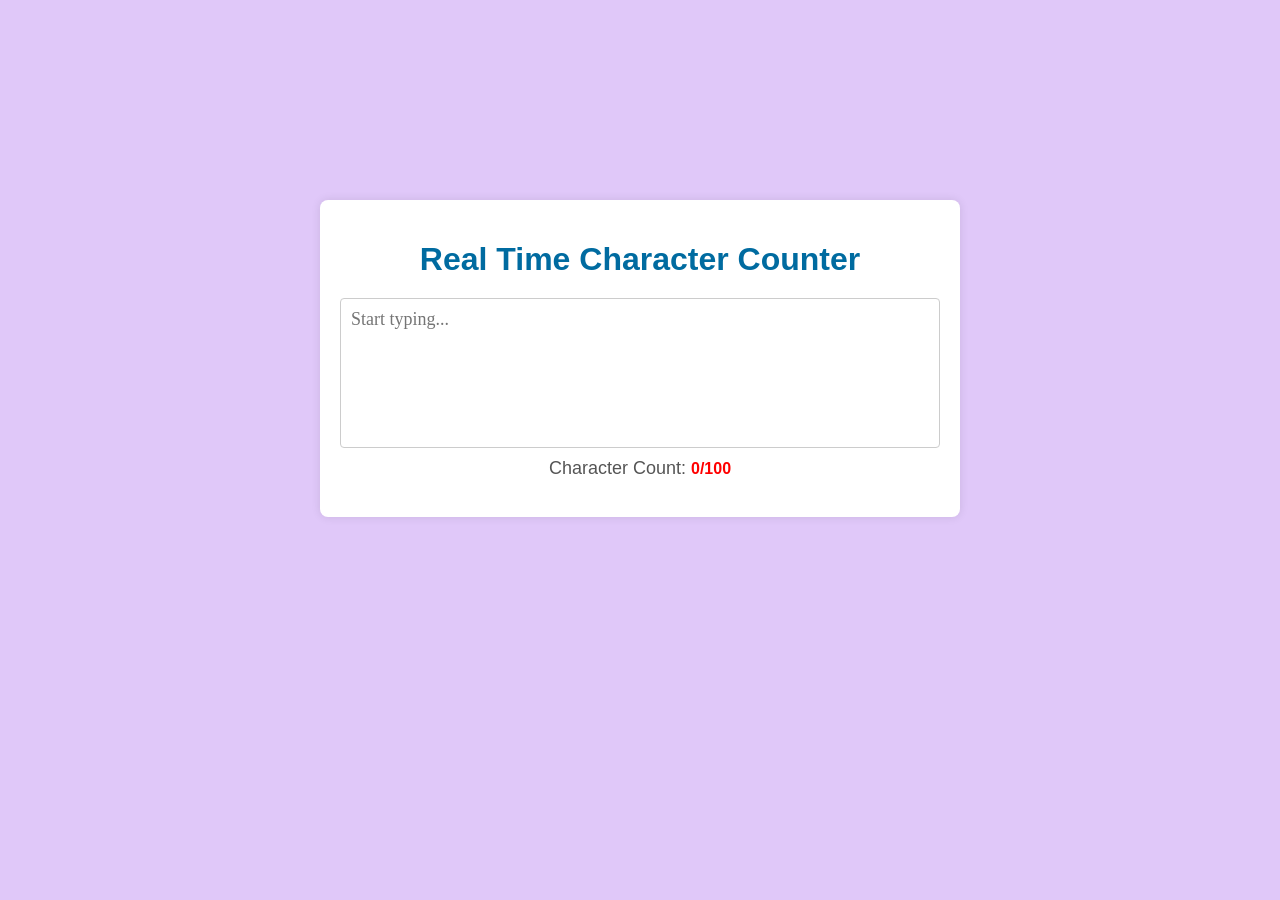
==== real-time-character-counter/index.html @ 588ed992 "A real-time character counter" ====
<!DOCTYPE html>
<html lang="en">
  <head>
    <meta charset="utf-8" />
    <meta name="viewport" content="width=device-width, initial-scale=1.0" />
    <title>Real Time Counter</title>
    <link rel="stylesheet" href="styles.css" />
  </head>

  <body>
    <main>
      <div class="container">
        <h1 class="title">Real Time Character Counter</h1>
        <textarea
          id="text-input"
          placeholder="Start typing..."
          rows="10"
          cols="50"
        ></textarea>
        <div class="counter">
          <p>Character Count: <span class="error">0/100</span></p>
        </div>
      </div>
    </main>
    <script src="script.js"></script>
  </body>
</html>
---- real-time-character-counter/styles.css ----
body {
    margin: 0;
    padding: 0;
    box-sizing: border-box;
    font-family: Arial, sans-serif;
    background-color: #e0c8f9;
}

.container {
    display: flex;
    flex-direction: column;
    align-items: center;
    max-width: 600px;
    margin: 200px auto;
    padding: 20px;
    background: #fff;
    box-shadow: 0 0 10px rgba(0, 0, 0, 0.1);
    border-radius: 8px;
}

h1 {
    margin-bottom: 20px;
    color: #006ba0;
}

textarea {
    width: 100%;
    height: 150px;
    font-family: Cambria, Cochin, Georgia, Times, 'Times New Roman', serif;
    padding: 10px;
    font-size: 18px;
    border: 1px solid #ccc;
    border-radius: 4px;
    resize: none;
    box-sizing: border-box;
}

textarea:focus {
    outline: none;
}

.counter p {
    margin-top: 10px;
    font-size: 18px;
    color: #555;
}

p span {
    font-weight: bold;
   color: #006ba0;
}

.error {
    color: red;
    margin-top: 10px;
    font-size: 16px;
}
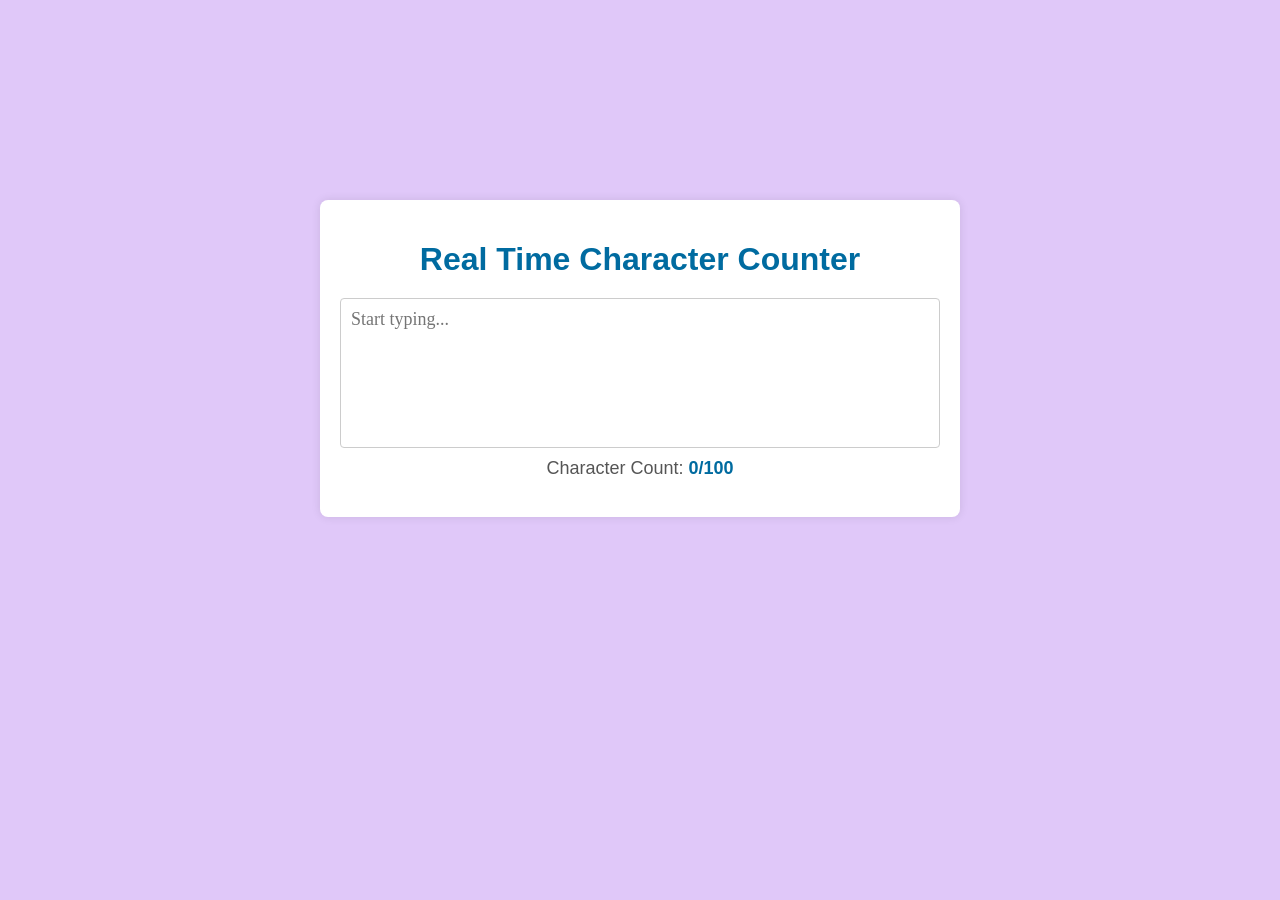
==== commit 8eef4768: "Added the Javascript functionality to the real-time character counter" ====
--- a/real-time-character-counter/index.html
+++ b/real-time-character-counter/index.html
@@ -18,7 +18,7 @@
           cols="50"
         ></textarea>
         <div class="counter">
-          <p>Character Count: <span class="error">0/100</span></p>
+          <p>Character Count: <span id="char-count">0/100</span></p>
         </div>
       </div>
     </main>
--- a/real-time-character-counter/styles.css
+++ b/real-time-character-counter/styles.css
@@ -53,5 +53,5 @@
 .error {
     color: red;
     margin-top: 10px;
-    font-size: 16px;
+    font-size: 18px;
 }
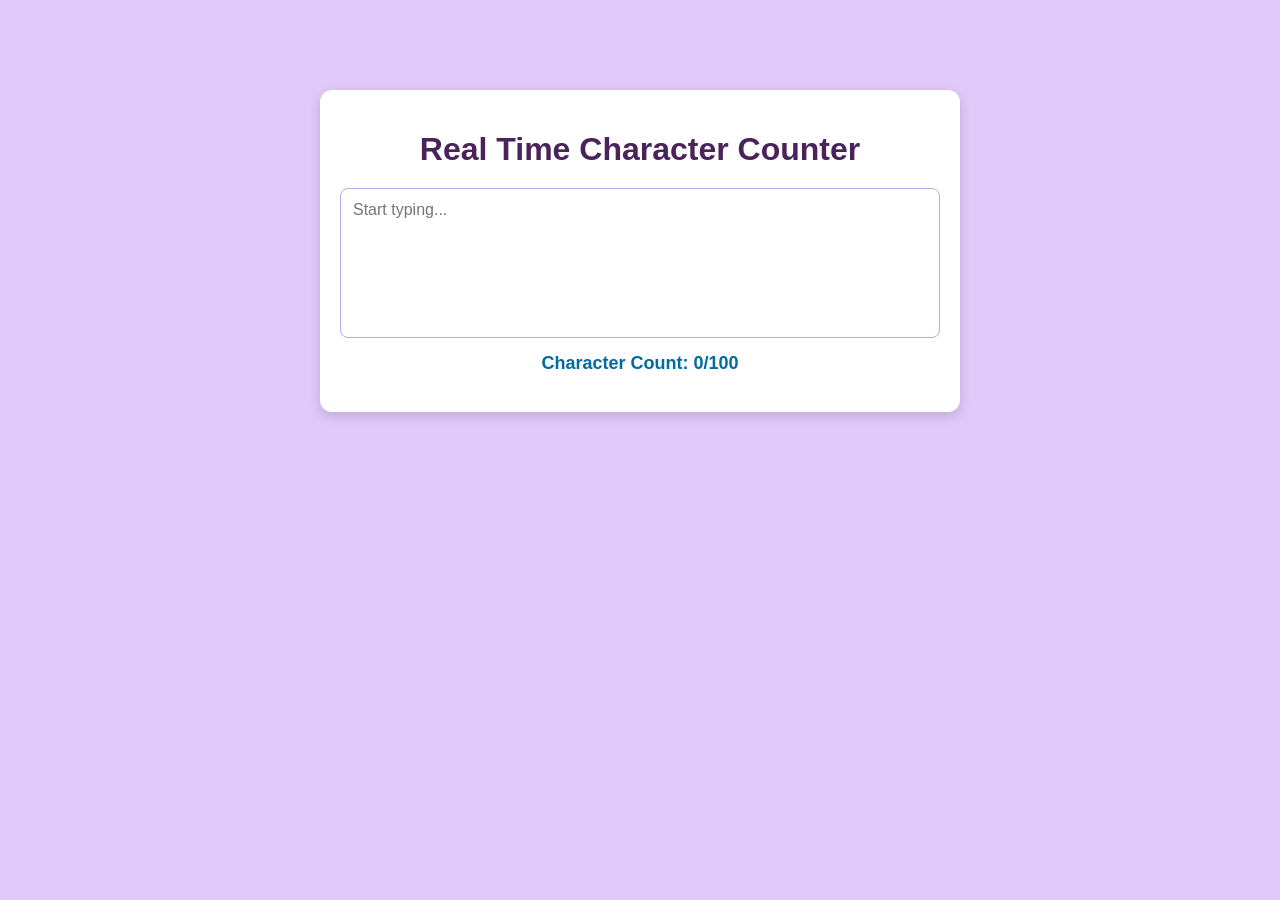
==== commit 9f30b0ba: "started light-box project" ====
--- a/real-time-character-counter/index.html
+++ b/real-time-character-counter/index.html
@@ -18,7 +18,7 @@
           cols="50"
         ></textarea>
         <div class="counter">
-          <p>Character Count: <span id="char-count">0/100</span></p>
+          <p id="char-count">Character Count: 0/100</p>
         </div>
       </div>
     </main>
--- a/real-time-character-counter/styles.css
+++ b/real-time-character-counter/styles.css
@@ -1,8 +1,13 @@
+/*
+ * Responsive and Styled Character Counter
+ * Using a simple ID + Class selector for high specificity error styling.
+ */
+
 body {
     margin: 0;
     padding: 0;
     box-sizing: border-box;
-    font-family: Arial, sans-serif;
+    font-family: 'Inter', Arial, sans-serif;
     background-color: #e0c8f9;
 }
 
@@ -11,47 +16,85 @@
     flex-direction: column;
     align-items: center;
     max-width: 600px;
-    margin: 200px auto;
+    /* CHANGE: Use viewport height (vh) for adaptive vertical centering on large screens */
+    margin: 10vh auto;
     padding: 20px;
     background: #fff;
-    box-shadow: 0 0 10px rgba(0, 0, 0, 0.1);
-    border-radius: 8px;
+    box-shadow: 0 4px 12px rgba(0, 0, 0, 0.15);
+    border-radius: 12px;
 }
 
 h1 {
     margin-bottom: 20px;
-    color: #006ba0;
+    color: #4a235a; /* Darker purple for contrast */
 }
 
 textarea {
     width: 100%;
     height: 150px;
-    font-family: Cambria, Cochin, Georgia, Times, 'Times New Roman', serif;
-    padding: 10px;
-    font-size: 18px;
-    border: 1px solid #ccc;
-    border-radius: 4px;
+    font-family: inherit; /* Use body font or a standard monospace for code/text input */
+    padding: 12px;
+    font-size: 16px;
+    border: 1px solid #c0a8e0;
+    border-radius: 8px;
     resize: none;
     box-sizing: border-box;
+    transition: border-color 0.3s;
 }
 
 textarea:focus {
     outline: none;
+    border-color: #006ba0;
+    box-shadow: 0 0 0 3px rgba(0, 107, 160, 0.2);
 }
 
-.counter p {
-    margin-top: 10px;
+/* Base styles for the counter display */
+#char-count {
+    font-weight: 600;
+    color: #006ba0;
+    margin-top: 15px;
     font-size: 18px;
-    color: #555;
+    transition: color 0.2s ease-in-out;
+    display: block; /* Ensure it takes up its own line */
 }
 
-p span {
-    font-weight: bold;
-   color: #006ba0;
+/* FIX: Use ID + Class selector for high specificity.
+ * This ensures the red color overrides the default blue color when the .error class is added.
+ */
+#char-count.error {
+    color: #c0392b; /* A strong red color for the error state */
+    animation: shake 0.5s;
 }
 
-.error {
-    color: red;
-    margin-top: 10px;
-    font-size: 18px;
+/* Responsive adjustments */
+@media (max-width: 600px) {
+    .container {
+        /* Less margin on mobile to maximize screen usage */
+        margin: 5vh 10px;
+        width: 95%;
+        padding: 15px;
+    }
+
+    h1 {
+        font-size: 22px;
+    }
+
+    textarea, #char-count {
+        font-size: 16px;
+    }
+}
+
+@media (max-width: 400px) {
+    .container {
+        margin: 2vh 5px; 
+    }
+}
+
+/* Simple animation for when the max character limit is hit */
+@keyframes shake {
+  0% { transform: translateX(0); }
+  25% { transform: translateX(-3px); }
+  50% { transform: translateX(3px); }
+  75% { transform: translateX(-3px); }
+  100% { transform: translateX(0); }
 }
